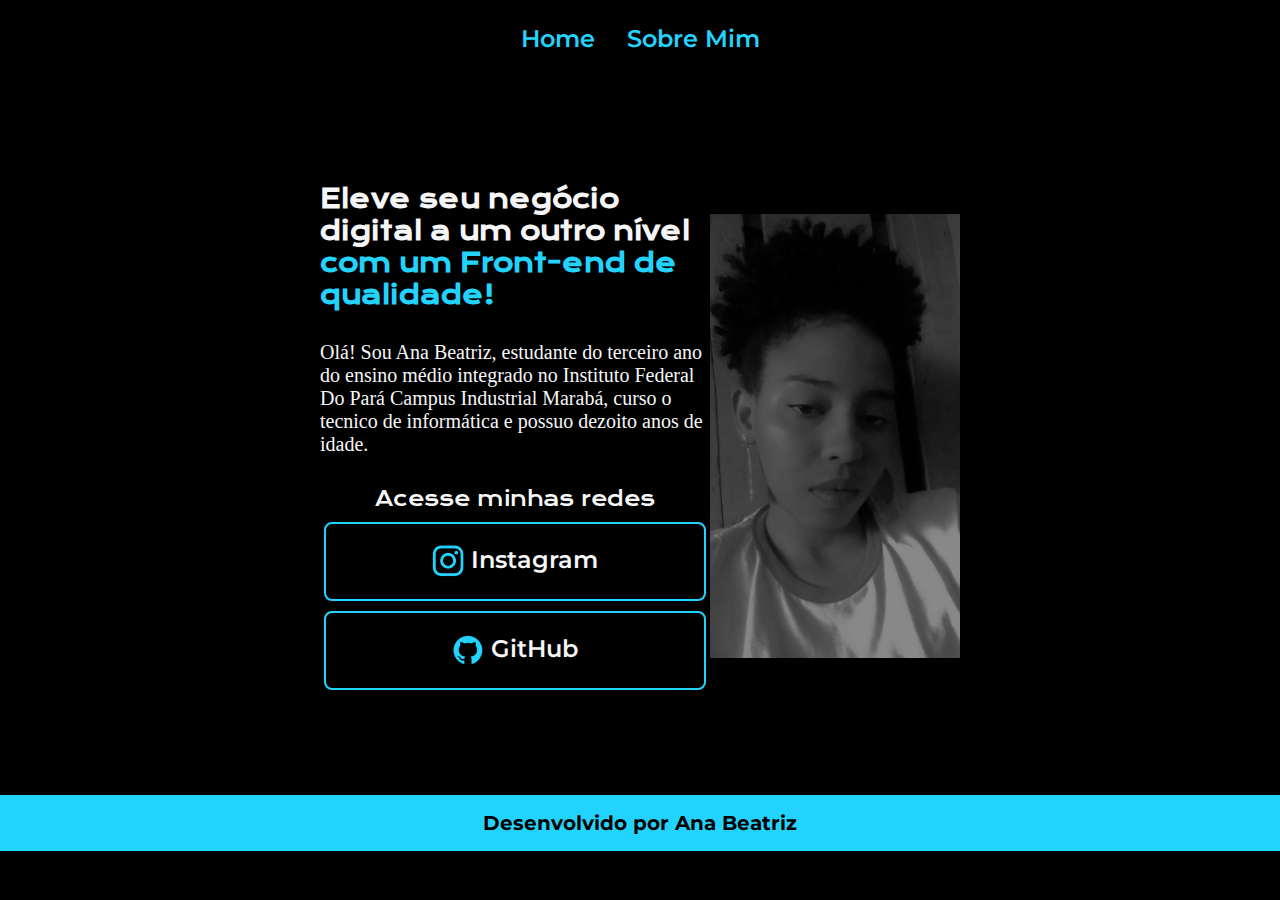
==== index.html @ 77d8e875 "Add files via upload" ====
<!DOCTYPE html>
<html lang="pt-br">
    <head>
        <meta charset="UTF-8">
        <meta http-equiv="X-UA-Compatible" content="IE=edge">
        <meta name="viewport" content="width=device-width", initial-scale="1.0">
        <link rel="stylesheet" href="css/style.css">        
        <style>@import url('https://fonts.googleapis.com/css2?family=Krona+One&display=swap');</style>
        <style>@import url('https://fonts.googleapis.com/css2?family=Montserrat:wght@100&display=swap');</style>
        <title>Portifólio</title>

    </head>
    <body>
        <head class="cabecalho">
            <nav class="cabecalho_menu">
                <a class="cabecalho_menu_link" href="ana.html">Home</a>
                <a class="cabecalho_menu_link" href="SobreMim.html">Sobre Mim</a>
            </nav>
        </head>
        <main class="apresentacao">
        <section class="apresentacao_conteudo">
        <h1 class="apresentacao_conteudo_titulo">Eleve seu negócio digital a um outro nível <strong class="titulo-destaque">com um 
            Front-end de qualidade!</strong></h1>
        <p class="apresentacao_conteudo_texto">Olá! Sou Ana Beatriz, estudante do terceiro ano do 
            ensino médio integrado no Instituto Federal Do Pará Campus Industrial Marabá, 
            curso o tecnico de informática e possuo dezoito anos de idade.</p>
    
<div class="apresentacao_link">
    <h2 class="apresentacao_link_subtitulo">Acesse minhas redes</h2>
    <a class="apresentacao_link_link" href="https://instagram.com/anrreis"> <img class="imagem_link" src="imagens/instagram.png" alt="instagram" width="32"> Instagram</a>
    <a class="apresentacao_link_link" href="https://github.com/Anreiss"> <img  class="imagem_link" src="imagens/Logo Github.png" alt="github"> GitHub</a>
</div>
</section>
<img src="imagens/anafoto.jpg" alt="Imagem" width="250px">
        </main>
    <footer class="rodape">
        <p><strong>Desenvolvido por Ana Beatriz</strong></p>
    </footer>
    </body>
</html>
---- css/style.css ----
*{
    margin: 0;
    padding: 0;
}

.cabecalho{
    padding:2% 0% 0% 15% ;
}

.cabecalho_menu {
    display: flex;
    flex-direction: row;
    justify-content: center;
    gap: 32px;
    align-items: center;
    padding: 24px;
   }

.cabecalho_menu_link {
    font-family: 'Montserrat',sans-serif;
    font-weight: 600;
    font-size: 24px;
    color: #22d4fd;
    text-decoration: none;
}

body  {
    height: 100vh;
    box-sizing: border-box;
    background-color: #000000;
    color: #f6f6f6;
}

.titulo-destaque {
    color: #22d4fd;
    font: Krona One;
}

.apresentacao{
    display: flex;
    align-items: center;
    justify-content: space-between;
    margin: 10% 10%;
    height: 40vh;
    padding: 4% 15%;
}

.apresentacao_conteudo{
    width: 615px;
    display: flex;
    flex-direction: column;
    gap: 30px; 
}

.apresentacao_conteudo_titulo{
    font-size: 25px;
    font-family: 'Krona One', sans-serif;
}

.apresentacao_conteudo_texto{
    font-size: 20px;
}

.apresentacao_link {
    display: flex;
    flex-direction: column;
    justify-content: space-between;
    align-items: center;
    gap: 10px;
}

.apresentacao_link_subtitulo{
    font-family: 'Krona One',sans serif;
    font-weight: 400;
    font-size: 20px;
    justify-content: center;
    gap: 16px;
}

.apresentacao_link_link {
display: flex;
justify-content: center;
border: 2px solid #22D4FD;
 width: 378px;
 text-align: center;
 border-radius: 8px;
 font-size: 24px;
 font-weight: 600;
 padding: 21.5px 0;
 text-decoration: none;
 color: #F6F6F6;
 font-family: 'Montserrat', sans-serif;
}

.imagem_link {
    padding-right: 2%;
}

.apresentacao__links__link:hover {
    background-color: #272727;
   }

.rodape {
    color: #000000;
    background-color: #22d4fd;
    padding: 16px;
    text-align: center;
    font-family: 'Montserrat',sans-serif;
    font-size: 20px;
    font-weight: 400;
}
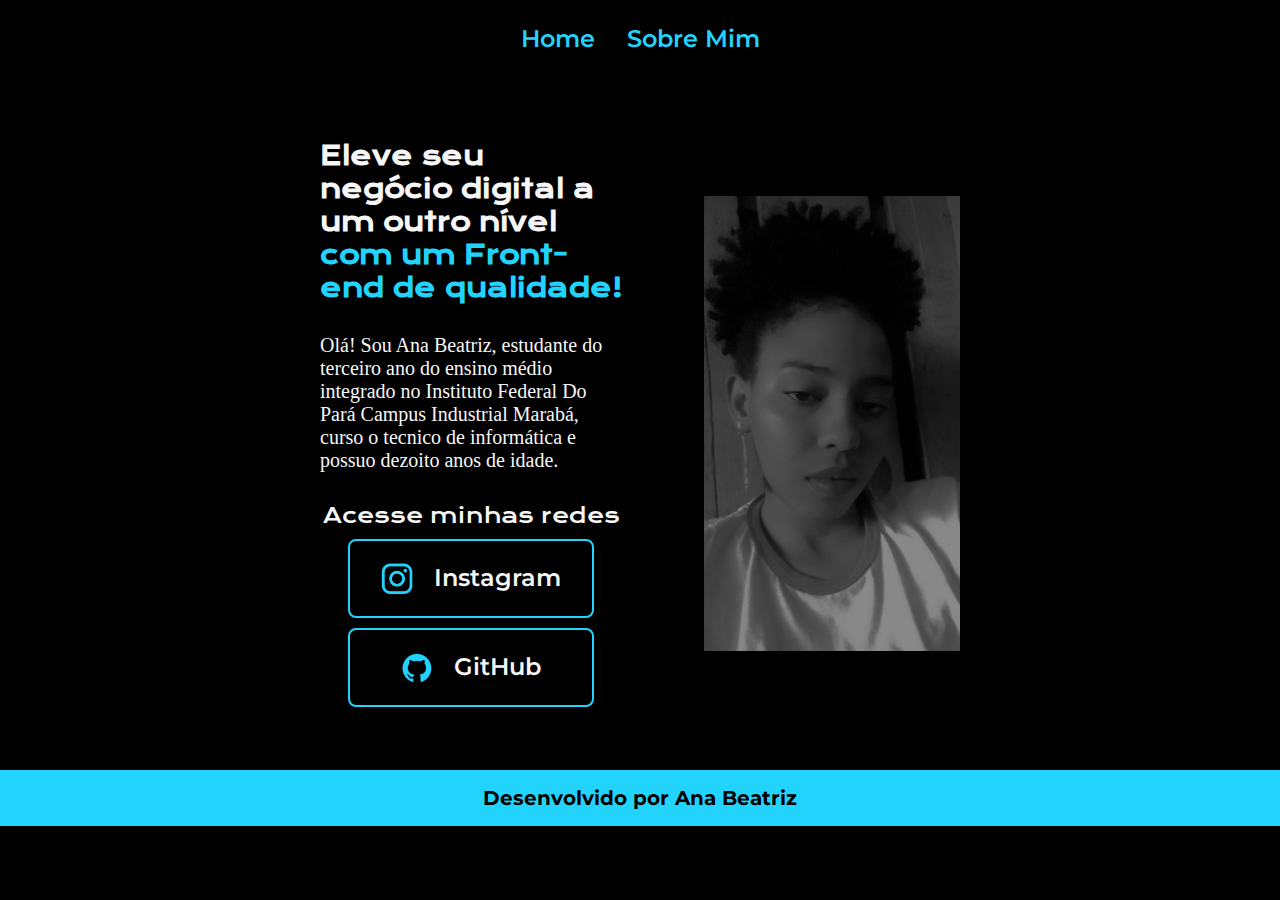
==== commit 5eed6476: "Rename ana.html to index.html" ====
--- a/index.html
+++ b/index.html
@@ -31,10 +31,10 @@
     <a class="apresentacao_link_link" href="https://github.com/Anreiss"> <img  class="imagem_link" src="imagens/Logo Github.png" alt="github"> GitHub</a>
 </div>
 </section>
-<img src="imagens/anafoto.jpg" alt="Imagem" width="250px">
+<img class="apresentacao_imagem" src="imagens/anafoto.jpg" alt="Imagem" width="250px">
         </main>
     <footer class="rodape">
         <p><strong>Desenvolvido por Ana Beatriz</strong></p>
     </footer>
     </body>
-</html>+</html>
--- a/css/style.css
+++ b/css/style.css
@@ -19,7 +19,7 @@
 .cabecalho_menu_link {
     font-family: 'Montserrat',sans-serif;
     font-weight: 600;
-    font-size: 24px;
+    font-size: 1.50rem;
     color: #22d4fd;
     text-decoration: none;
 }
@@ -36,29 +36,31 @@
     font: Krona One;
 }
 
+
 .apresentacao{
     display: flex;
     align-items: center;
     justify-content: space-between;
-    margin: 10% 10%;
+    margin: 8% 10%;
     height: 40vh;
-    padding: 4% 15%;
+    padding: 5% 15%;
+    gap: 82px;
 }
 
 .apresentacao_conteudo{
-    width: 615px;
+    width: 60%;
     display: flex;
     flex-direction: column;
     gap: 30px; 
 }
 
 .apresentacao_conteudo_titulo{
-    font-size: 25px;
+    font-size: 1.60rem;
     font-family: 'Krona One', sans-serif;
 }
 
 .apresentacao_conteudo_texto{
-    font-size: 20px;
+    font-size: 1.25rem;
 }
 
 .apresentacao_link {
@@ -72,7 +74,7 @@
 .apresentacao_link_subtitulo{
     font-family: 'Krona One',sans serif;
     font-weight: 400;
-    font-size: 20px;
+    font-size: 1.30rem;
     justify-content: center;
     gap: 16px;
 }
@@ -80,11 +82,12 @@
 .apresentacao_link_link {
 display: flex;
 justify-content: center;
+gap: 16px;
 border: 2px solid #22D4FD;
- width: 378px;
+ width: 80%;
  text-align: center;
  border-radius: 8px;
- font-size: 24px;
+ font-size: 1.5rem;
  font-weight: 600;
  padding: 21.5px 0;
  text-decoration: none;
@@ -100,13 +103,21 @@
     background-color: #272727;
    }
 
+.apresentacao_imagem  {
+    width: 40%;
+    flex-direction: column-reverse;
+}
+
 .rodape {
     color: #000000;
     background-color: #22d4fd;
     padding: 16px;
     text-align: center;
     font-family: 'Montserrat',sans-serif;
-    font-size: 20px;
+    font-size: 1.25rem;
     font-weight: 400;
 }
 
+body {
+
+}